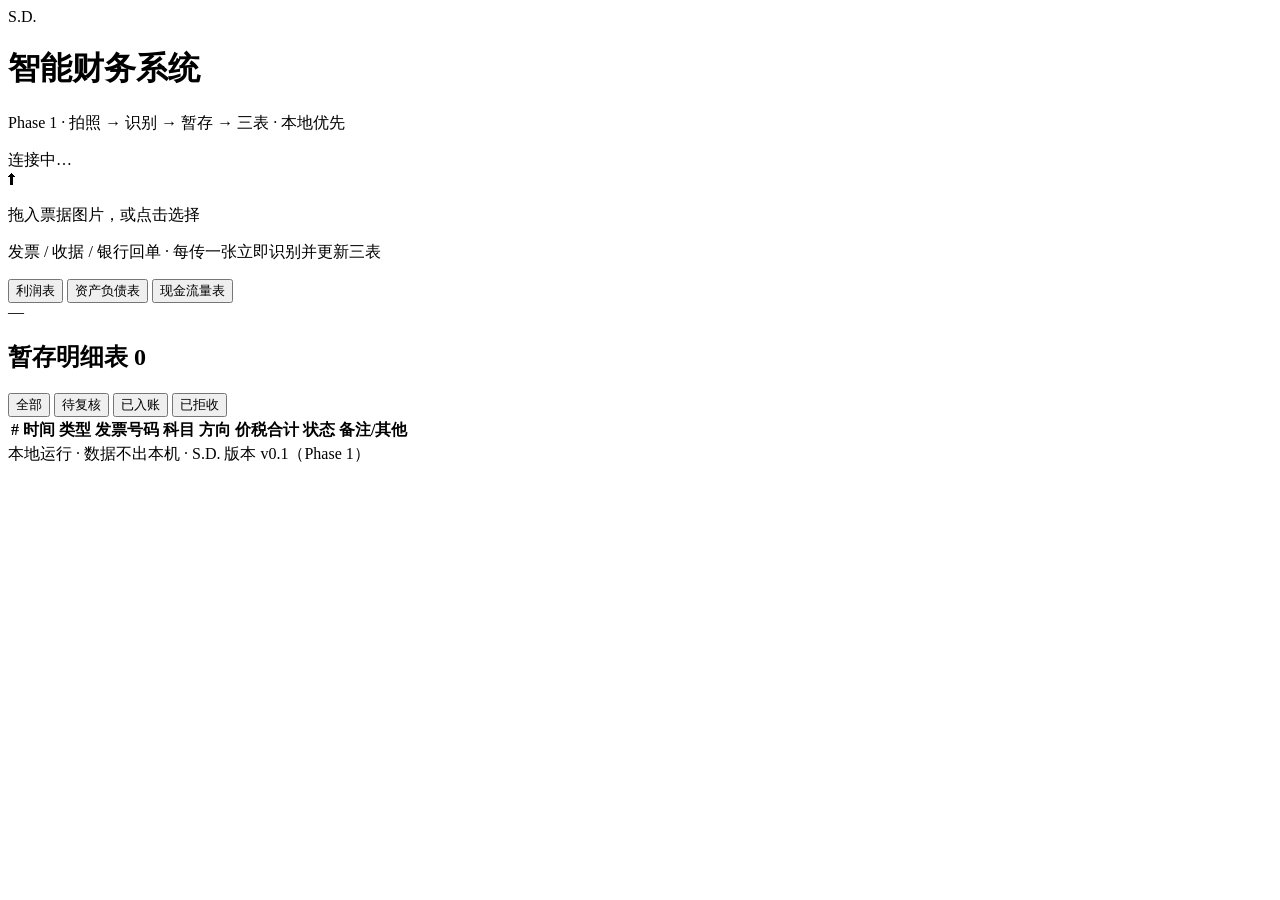
==== S.D.版本/app/static/index.html @ 6f4c9ea8 "Phase 1 S.D.版本（4/5）：Apple 系美术基调前端页面" ====
<!DOCTYPE html>
<html lang="zh-CN">
<head>
<meta charset="UTF-8">
<meta name="viewport" content="width=device-width, initial-scale=1.0, viewport-fit=cover">
<title>S.D. 智能财务 · Phase 1</title>
<link rel="stylesheet" href="/static/style.css">
</head>
<body>
<div class="bg"></div>

<header class="topbar glass">
  <div class="brand">
    <span class="logo">S.D.</span>
    <div>
      <h1>智能财务系统</h1>
      <p class="sub">Phase 1 · 拍照 → 识别 → 暂存 → 三表 · 本地优先</p>
    </div>
  </div>
  <div class="health" id="health">连接中…</div>
</header>

<main class="layout">

  <!-- 上传区 -->
  <section class="panel glass" id="dropzone">
    <div class="dz-inner" id="dzInner">
      <div class="dz-icon">⬆</div>
      <p class="dz-title">拖入票据图片，或点击选择</p>
      <p class="dz-hint">发票 / 收据 / 银行回单 · 每传一张立即识别并更新三表</p>
      <input type="file" id="fileInput" accept="image/*" multiple hidden>
    </div>
    <ul class="feed" id="feed"></ul>
  </section>

  <!-- 三表区 -->
  <section class="panel glass">
    <div class="tabs">
      <button class="tab active" data-tab="income">利润表</button>
      <button class="tab" data-tab="balance">资产负债表</button>
      <button class="tab" data-tab="cashflow">现金流量表</button>
    </div>
    <div class="stmt-head">
      <span id="stmtMeta">—</span>
      <span id="balanceCheck" class="check"></span>
    </div>
    <table class="stmt" id="stmtTable">
      <tbody></tbody>
    </table>
  </section>

  <!-- 暂存明细区 -->
  <section class="panel glass wide">
    <div class="panel-head">
      <h2>暂存明细表 <span class="badge" id="recordCount">0</span></h2>
      <div class="filters">
        <button class="chip active" data-filter="">全部</button>
        <button class="chip" data-filter="review">待复核</button>
        <button class="chip" data-filter="ok">已入账</button>
        <button class="chip" data-filter="rejected">已拒收</button>
      </div>
    </div>
    <div class="table-wrap">
      <table class="records" id="recordsTable">
        <thead><tr>
          <th>#</th><th>时间</th><th>类型</th><th>发票号码</th><th>科目</th>
          <th>方向</th><th>价税合计</th><th>状态</th><th>备注/其他</th>
        </tr></thead>
        <tbody></tbody>
      </table>
    </div>
  </section>

</main>

<footer class="foot">本地运行 · 数据不出本机 · S.D. 版本 v0.1（Phase 1）</footer>

<script src="/static/app.js"></script>
</body>
</html>
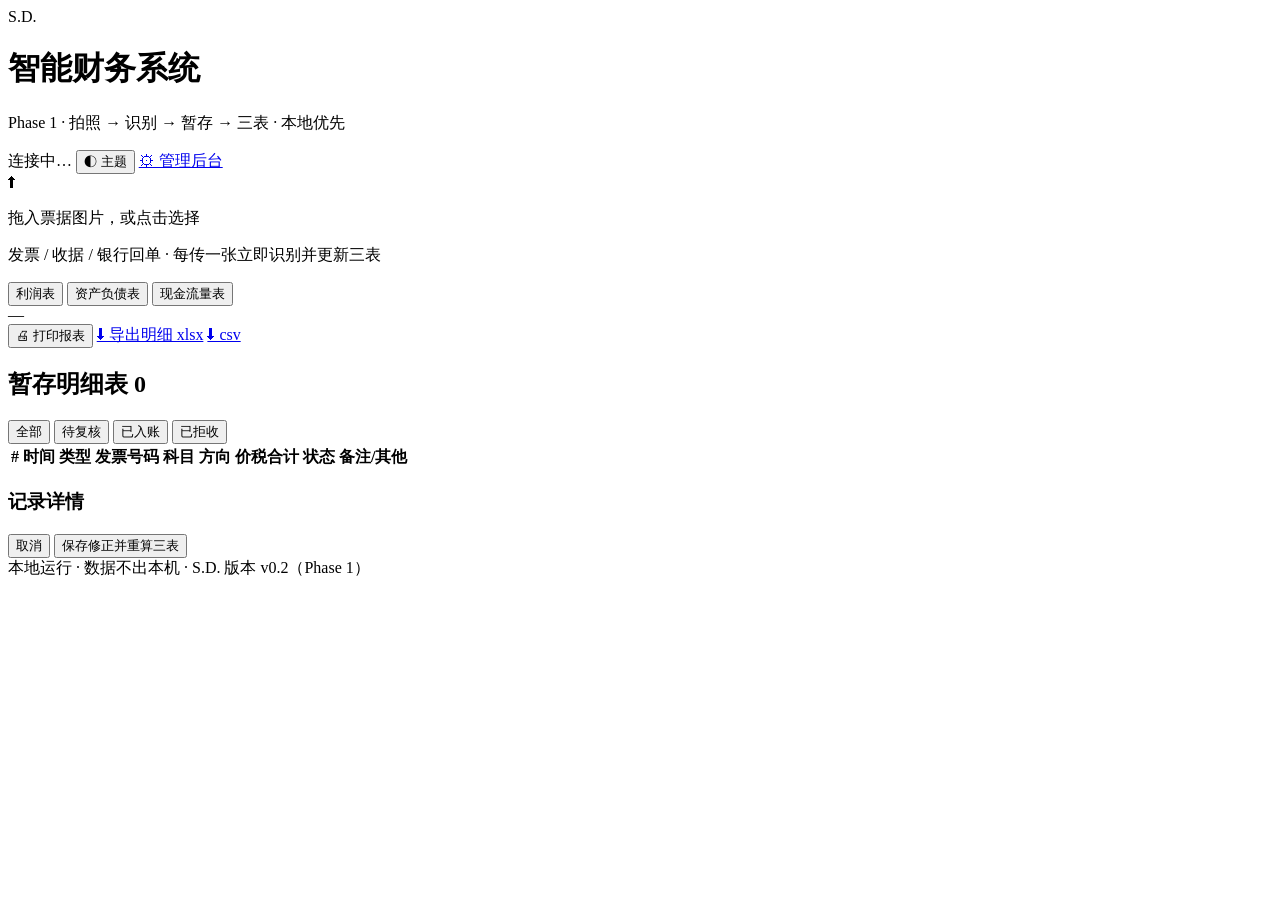
==== commit a95c4ae3: "v0.2 大版本更新（3/4）：前端重设计——双主题/弹簧动效/复核弹窗/管理后台页/移动端/打印样式" ====
--- a/S.D.版本/app/static/index.html
+++ b/S.D.版本/app/static/index.html
@@ -1,5 +1,5 @@
 <!DOCTYPE html>
-<html lang="zh-CN">
+<html lang="zh-CN" data-theme="paper">
 <head>
 <meta charset="UTF-8">
 <meta name="viewport" content="width=device-width, initial-scale=1.0, viewport-fit=cover">
@@ -7,7 +7,6 @@
 <link rel="stylesheet" href="/static/style.css">
 </head>
 <body>
-<div class="bg"></div>
 
 <header class="topbar glass">
   <div class="brand">
@@ -17,7 +16,11 @@
       <p class="sub">Phase 1 · 拍照 → 识别 → 暂存 → 三表 · 本地优先</p>
     </div>
   </div>
-  <div class="health" id="health">连接中…</div>
+  <div class="top-actions">
+    <span class="health" id="health">连接中…</span>
+    <button class="btn" id="themeToggle" title="切换主题">◐ 主题</button>
+    <a class="btn" href="/admin">⚙ 管理后台</a>
+  </div>
 </header>
 
 <main class="layout">
@@ -44,15 +47,18 @@
       <span id="stmtMeta">—</span>
       <span id="balanceCheck" class="check"></span>
     </div>
-    <table class="stmt" id="stmtTable">
-      <tbody></tbody>
-    </table>
+    <table class="stmt" id="stmtTable"><tbody></tbody></table>
+    <div class="stmt-actions">
+      <button class="btn" onclick="window.print()">🖨 打印报表</button>
+      <a class="btn" href="/api/records/export?format=xlsx">⬇ 导出明细 xlsx</a>
+      <a class="btn" href="/api/records/export?format=csv">⬇ csv</a>
+    </div>
   </section>
 
   <!-- 暂存明细区 -->
   <section class="panel glass wide">
     <div class="panel-head">
-      <h2>暂存明细表 <span class="badge" id="recordCount">0</span></h2>
+      <h2>暂存明细表 <span class="badge" id="recordCount">0</span> <span class="badge warn" id="reviewBadge" style="display:none">0 待复核</span></h2>
       <div class="filters">
         <button class="chip active" data-filter="">全部</button>
         <button class="chip" data-filter="review">待复核</button>
@@ -73,7 +79,21 @@
 
 </main>
 
-<footer class="foot">本地运行 · 数据不出本机 · S.D. 版本 v0.1（Phase 1）</footer>
+<!-- 人工复核窗口（G-15） -->
+<div class="modal-mask" id="modalMask">
+  <div class="modal glass">
+    <h3 id="modalTitle">记录详情</h3>
+    <p class="meta" id="modalMeta"></p>
+    <div class="audit-box" id="modalAudit"></div>
+    <div class="form-grid" id="modalForm"></div>
+    <div class="modal-actions">
+      <button class="btn" id="modalCancel">取消</button>
+      <button class="btn primary" id="modalSave">保存修正并重算三表</button>
+    </div>
+  </div>
+</div>
+
+<footer class="foot">本地运行 · 数据不出本机 · S.D. 版本 v0.2（Phase 1）</footer>
 
 <script src="/static/app.js"></script>
 </body>
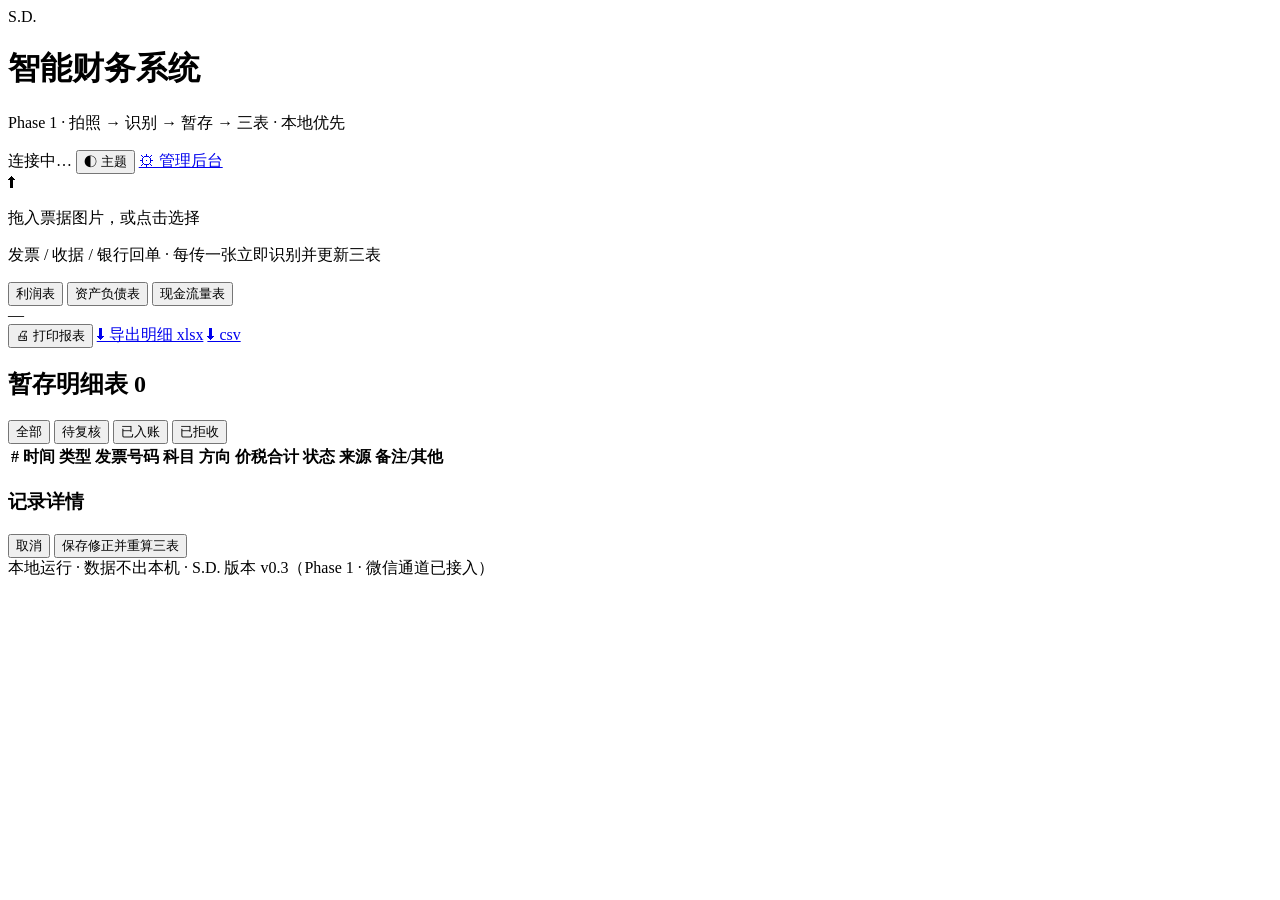
==== commit ef070766: "v0.3（2/2）：前端来源标记 + 管理后台 BOT_TOKEN 配置项" ====
--- a/S.D.版本/app/static/index.html
+++ b/S.D.版本/app/static/index.html
@@ -70,7 +70,7 @@
       <table class="records" id="recordsTable">
         <thead><tr>
           <th>#</th><th>时间</th><th>类型</th><th>发票号码</th><th>科目</th>
-          <th>方向</th><th>价税合计</th><th>状态</th><th>备注/其他</th>
+          <th>方向</th><th>价税合计</th><th>状态</th><th>来源</th><th>备注/其他</th>
         </tr></thead>
         <tbody></tbody>
       </table>
@@ -93,7 +93,7 @@
   </div>
 </div>
 
-<footer class="foot">本地运行 · 数据不出本机 · S.D. 版本 v0.2（Phase 1）</footer>
+<footer class="foot">本地运行 · 数据不出本机 · S.D. 版本 v0.3（Phase 1 · 微信通道已接入）</footer>
 
 <script src="/static/app.js"></script>
 </body>
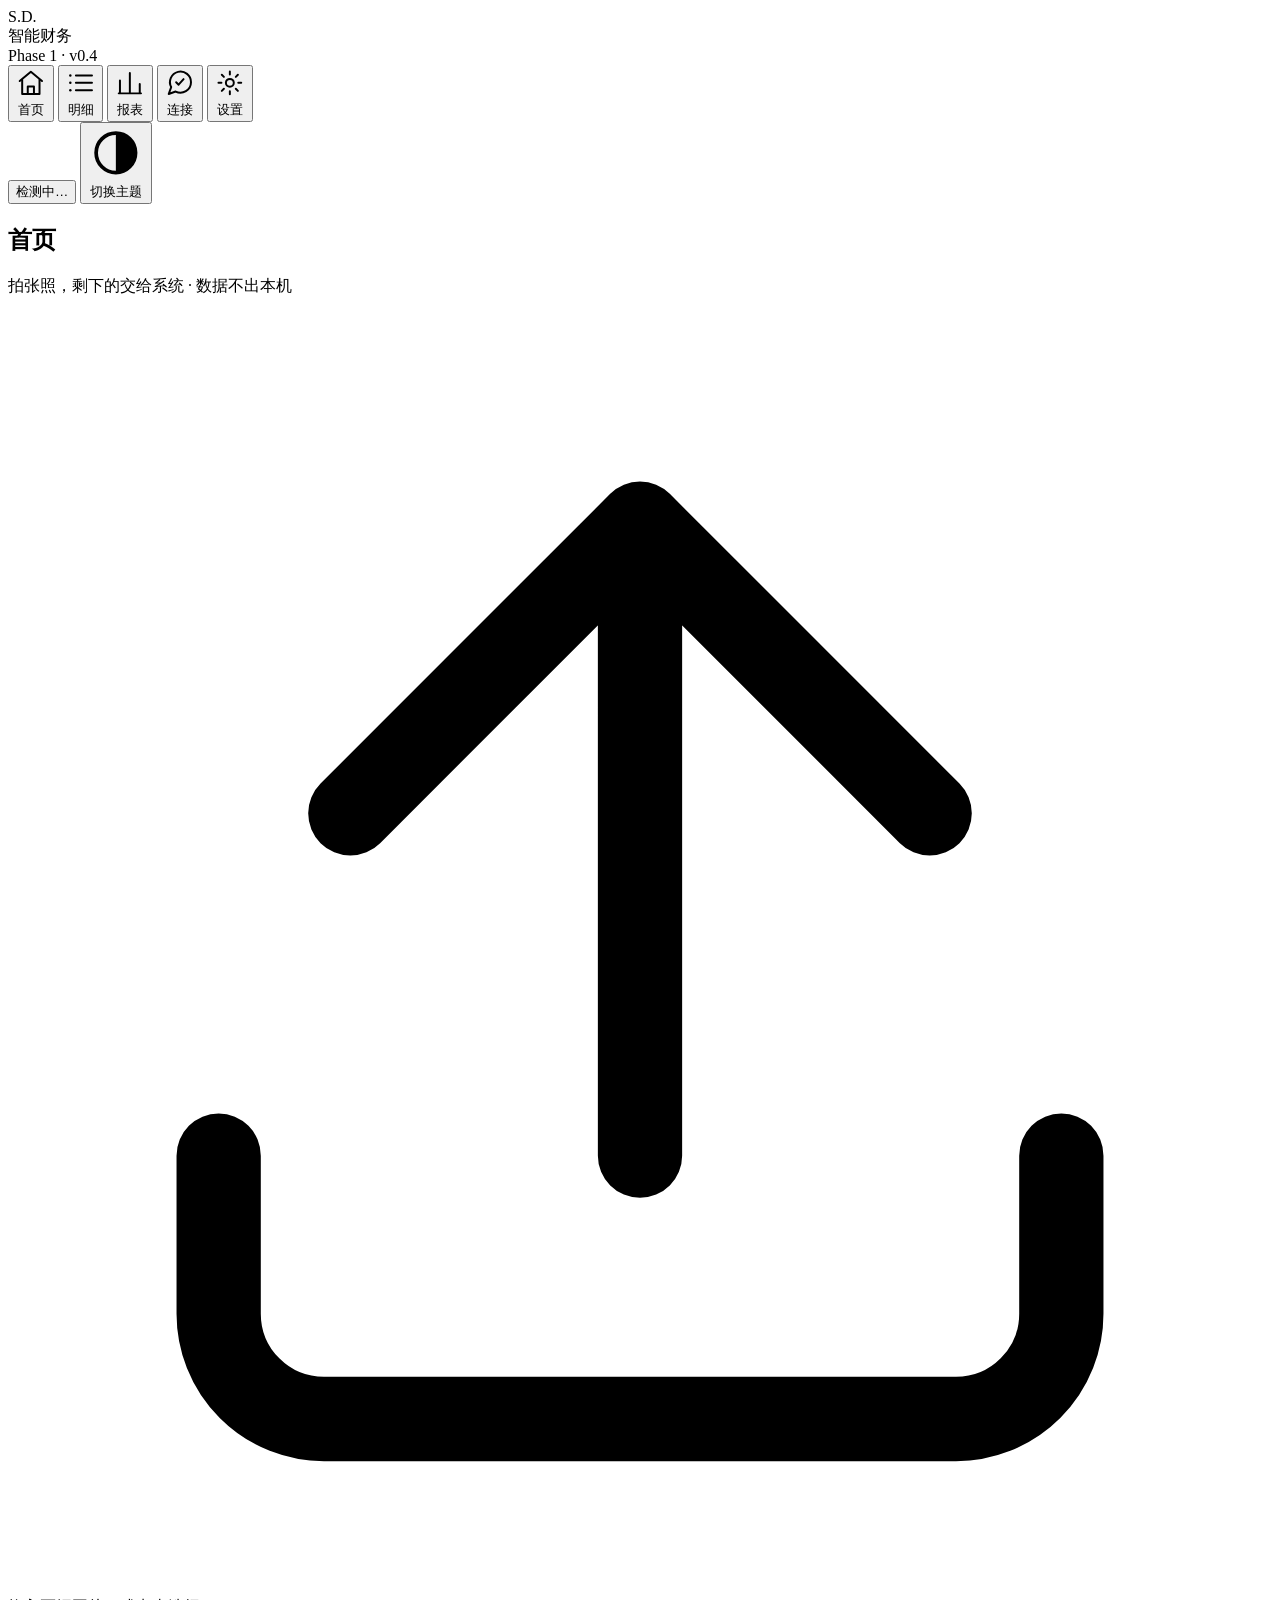
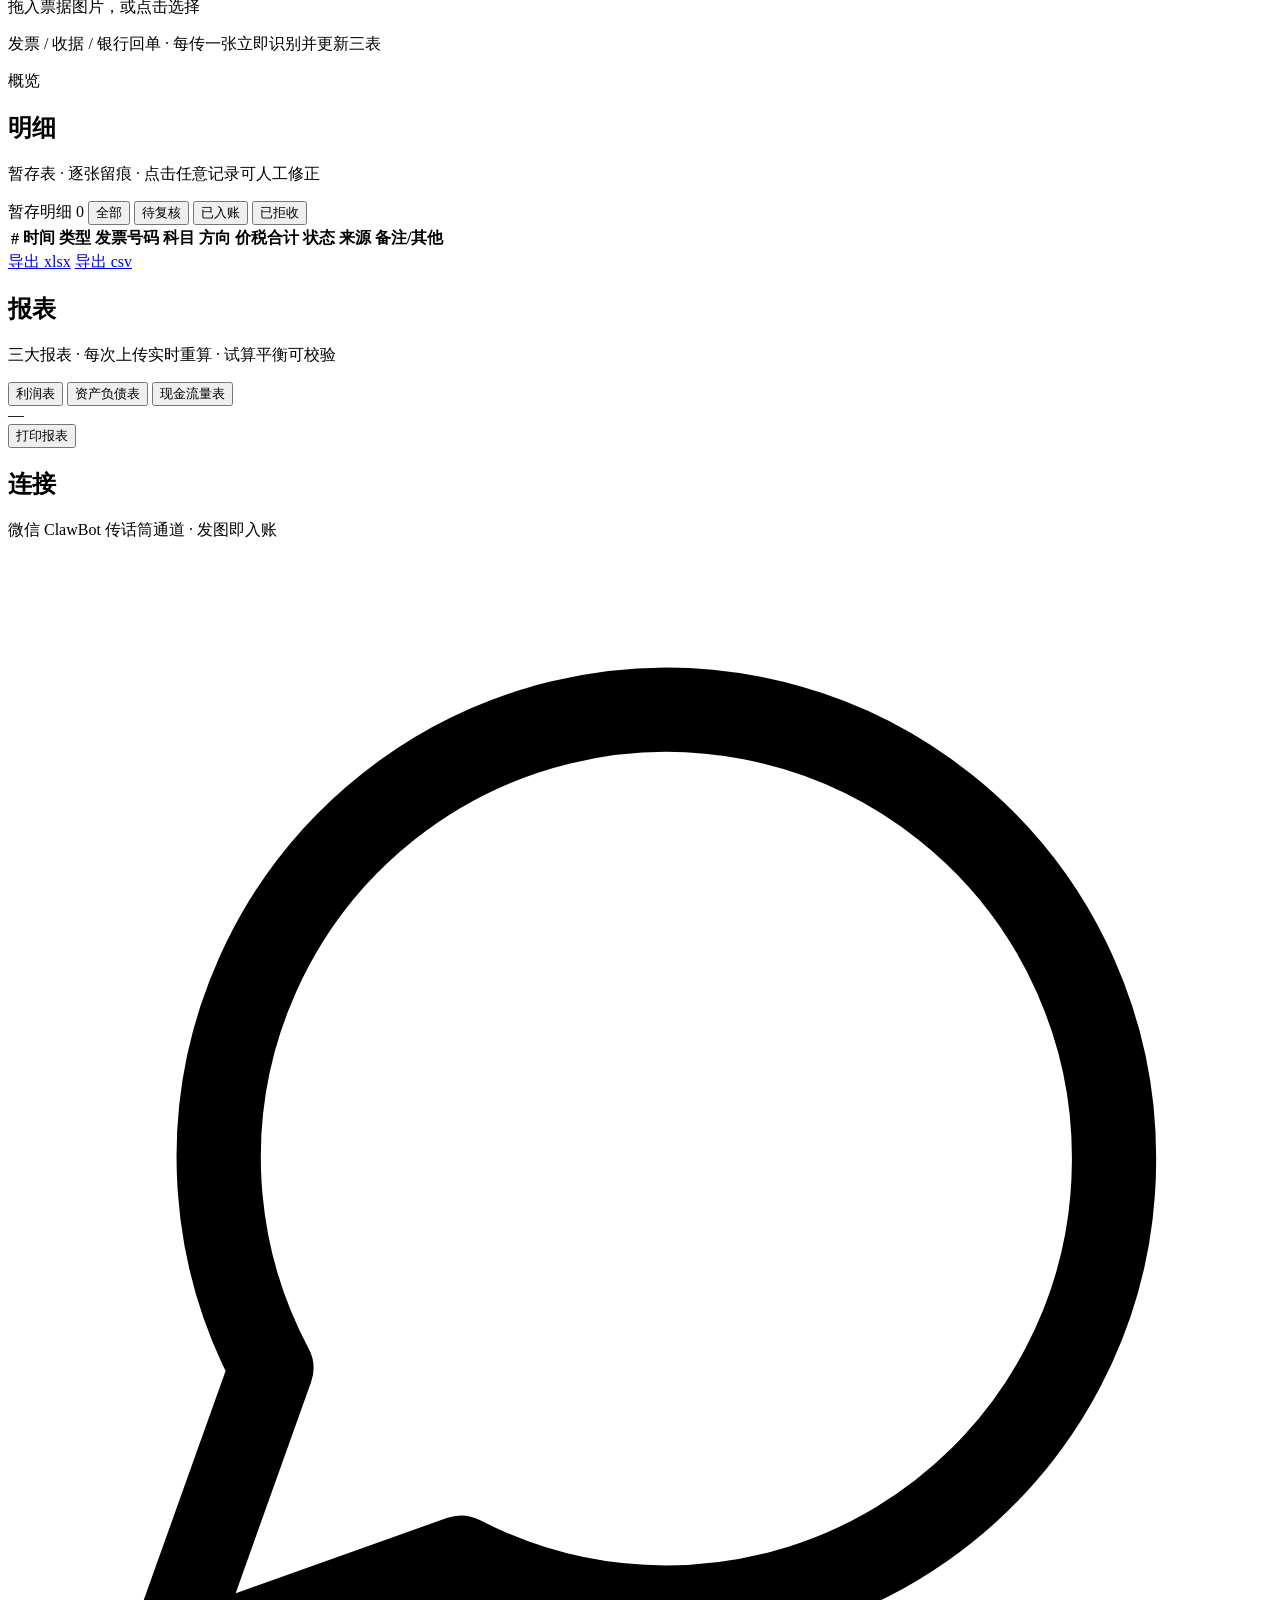
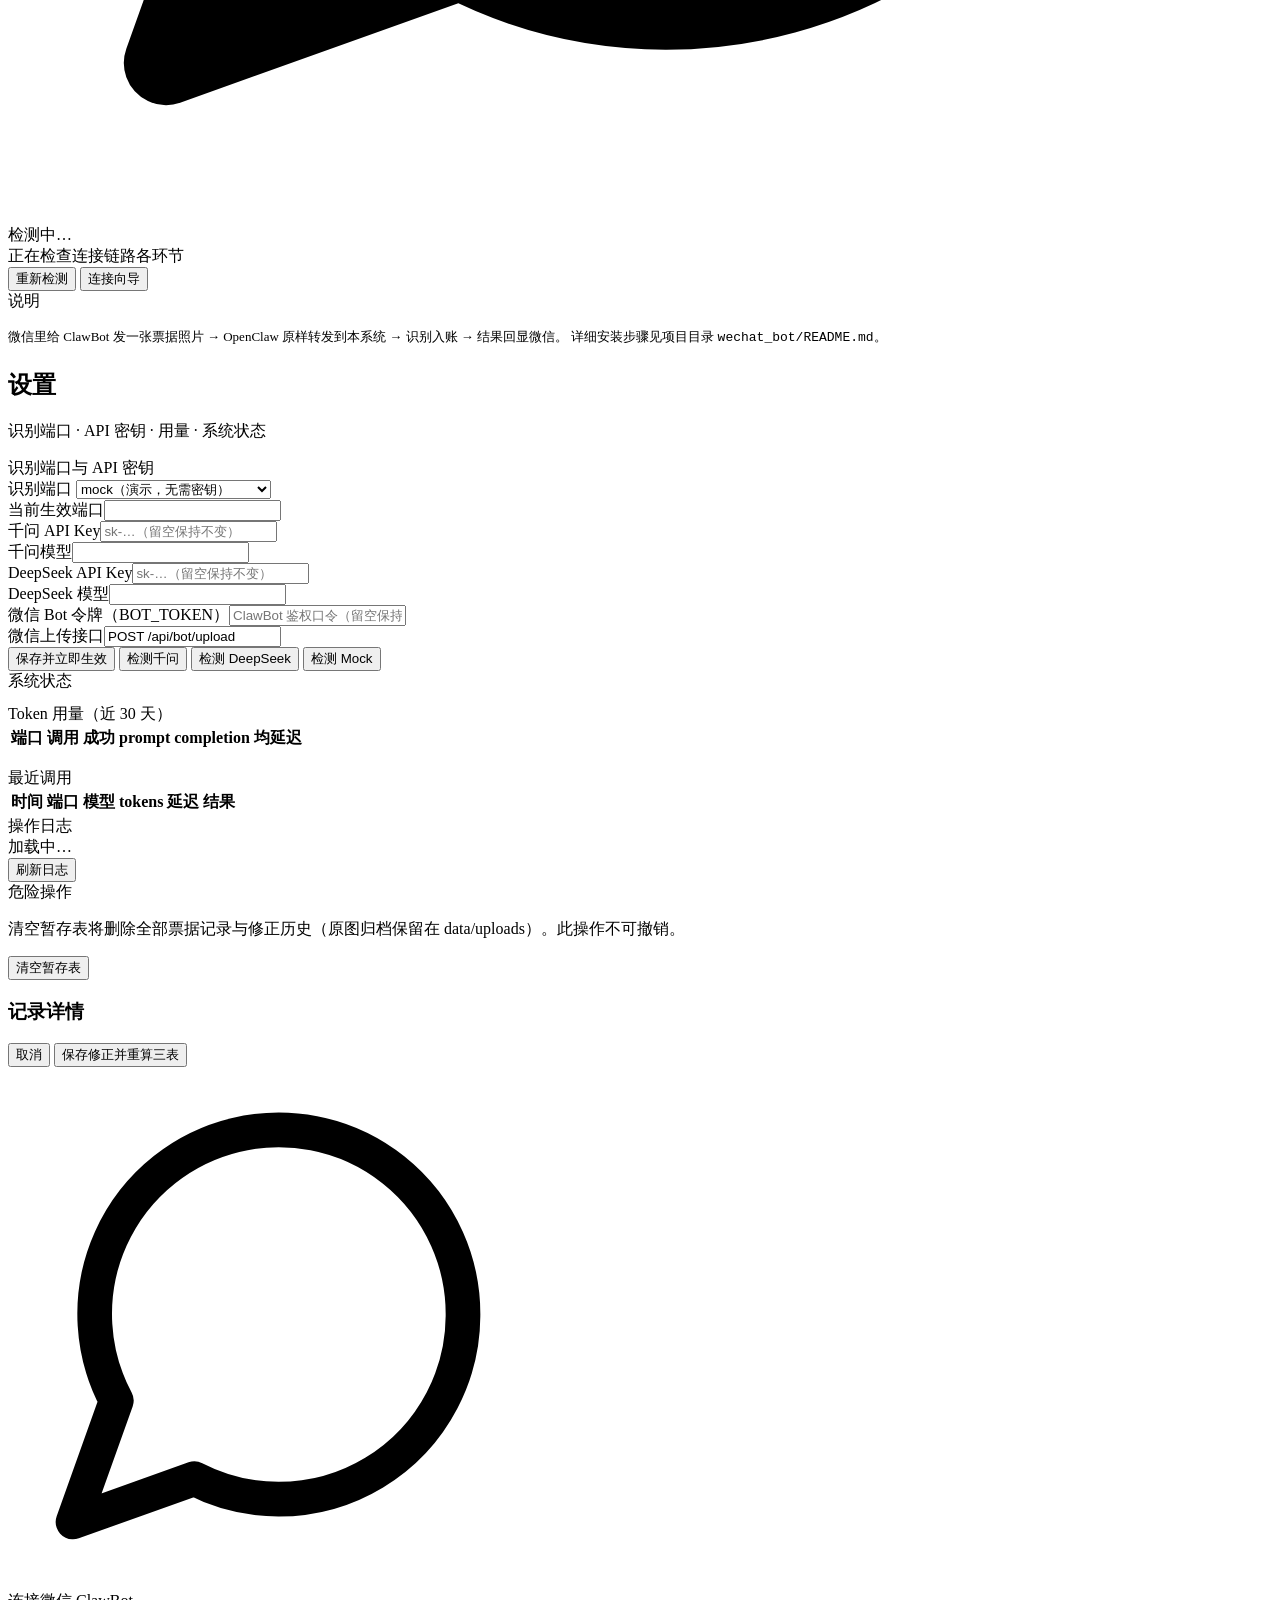
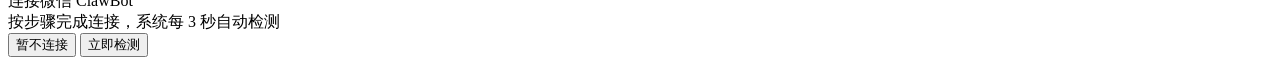
==== commit a33f29e0: "v0.4（3/4）：新 index.html（侧边栏五页 SPA + SVG 图标 + 连接向导弹窗）+ 设计系统文档" ====
--- a/S.D.版本/app/static/index.html
+++ b/S.D.版本/app/static/index.html
@@ -1,87 +1,236 @@
 <!DOCTYPE html>
-<html lang="zh-CN" data-theme="paper">
+<html lang="zh-CN" data-theme="dark">
 <head>
 <meta charset="UTF-8">
 <meta name="viewport" content="width=device-width, initial-scale=1.0, viewport-fit=cover">
-<title>S.D. 智能财务 · Phase 1</title>
+<title>S.D. 智能财务</title>
 <link rel="stylesheet" href="/static/style.css">
 </head>
 <body>
 
-<header class="topbar glass">
+<!-- 侧边栏 -->
+<nav class="sidebar">
   <div class="brand">
     <span class="logo">S.D.</span>
     <div>
-      <h1>智能财务系统</h1>
-      <p class="sub">Phase 1 · 拍照 → 识别 → 暂存 → 三表 · 本地优先</p>
-    </div>
-  </div>
-  <div class="top-actions">
-    <span class="health" id="health">连接中…</span>
-    <button class="btn" id="themeToggle" title="切换主题">◐ 主题</button>
-    <a class="btn" href="/admin">⚙ 管理后台</a>
-  </div>
-</header>
-
-<main class="layout">
-
-  <!-- 上传区 -->
-  <section class="panel glass" id="dropzone">
-    <div class="dz-inner" id="dzInner">
-      <div class="dz-icon">⬆</div>
-      <p class="dz-title">拖入票据图片，或点击选择</p>
-      <p class="dz-hint">发票 / 收据 / 银行回单 · 每传一张立即识别并更新三表</p>
-      <input type="file" id="fileInput" accept="image/*" multiple hidden>
-    </div>
-    <ul class="feed" id="feed"></ul>
-  </section>
-
-  <!-- 三表区 -->
-  <section class="panel glass">
-    <div class="tabs">
-      <button class="tab active" data-tab="income">利润表</button>
-      <button class="tab" data-tab="balance">资产负债表</button>
-      <button class="tab" data-tab="cashflow">现金流量表</button>
-    </div>
-    <div class="stmt-head">
-      <span id="stmtMeta">—</span>
-      <span id="balanceCheck" class="check"></span>
-    </div>
-    <table class="stmt" id="stmtTable"><tbody></tbody></table>
-    <div class="stmt-actions">
-      <button class="btn" onclick="window.print()">🖨 打印报表</button>
-      <a class="btn" href="/api/records/export?format=xlsx">⬇ 导出明细 xlsx</a>
-      <a class="btn" href="/api/records/export?format=csv">⬇ csv</a>
-    </div>
-  </section>
-
-  <!-- 暂存明细区 -->
-  <section class="panel glass wide">
-    <div class="panel-head">
-      <h2>暂存明细表 <span class="badge" id="recordCount">0</span> <span class="badge warn" id="reviewBadge" style="display:none">0 待复核</span></h2>
-      <div class="filters">
-        <button class="chip active" data-filter="">全部</button>
-        <button class="chip" data-filter="review">待复核</button>
-        <button class="chip" data-filter="ok">已入账</button>
-        <button class="chip" data-filter="rejected">已拒收</button>
-      </div>
-    </div>
-    <div class="table-wrap">
-      <table class="records" id="recordsTable">
-        <thead><tr>
-          <th>#</th><th>时间</th><th>类型</th><th>发票号码</th><th>科目</th>
-          <th>方向</th><th>价税合计</th><th>状态</th><th>来源</th><th>备注/其他</th>
-        </tr></thead>
-        <tbody></tbody>
-      </table>
+      <div class="brand-name">智能财务</div>
+      <div class="brand-sub">Phase 1 · v0.4</div>
+    </div>
+  </div>
+  <div class="nav" id="nav">
+    <button class="nav-item active" data-page="home">
+      <svg viewBox="0 0 24 24" fill="none" stroke="currentColor" stroke-width="1.6" stroke-linecap="round" stroke-linejoin="round"><path d="M3 10.5 12 3l9 7.5"/><path d="M5 9.5V21h14V9.5"/><path d="M9.5 21v-6h5v6"/></svg>
+      <span>首页</span>
+    </button>
+    <button class="nav-item" data-page="records">
+      <svg viewBox="0 0 24 24" fill="none" stroke="currentColor" stroke-width="1.6" stroke-linecap="round"><path d="M8 6h13M8 12h13M8 18h13"/><circle cx="3.5" cy="6" r="1" fill="currentColor" stroke="none"/><circle cx="3.5" cy="12" r="1" fill="currentColor" stroke="none"/><circle cx="3.5" cy="18" r="1" fill="currentColor" stroke="none"/></svg>
+      <span>明细</span>
+    </button>
+    <button class="nav-item" data-page="reports">
+      <svg viewBox="0 0 24 24" fill="none" stroke="currentColor" stroke-width="1.6" stroke-linecap="round"><path d="M4 20V10M12 20V4M20 20v-7"/><path d="M3 20.5h18"/></svg>
+      <span>报表</span>
+    </button>
+    <button class="nav-item" data-page="connect">
+      <svg viewBox="0 0 24 24" fill="none" stroke="currentColor" stroke-width="1.6" stroke-linecap="round" stroke-linejoin="round"><path d="M21 11.5a8.5 8.5 0 0 1-12.4 7.5L3 21l2-5.6A8.5 8.5 0 1 1 21 11.5z"/><path d="m9 11.5 2 2 4-4.5"/></svg>
+      <span>连接</span>
+    </button>
+    <button class="nav-item" data-page="settings">
+      <svg viewBox="0 0 24 24" fill="none" stroke="currentColor" stroke-width="1.6" stroke-linecap="round" stroke-linejoin="round"><circle cx="12" cy="12" r="3.2"/><path d="M12 2.8v2.4M12 18.8v2.4M2.8 12h2.4M18.8 12h2.4M5.5 5.5l1.7 1.7M16.8 16.8l1.7 1.7M18.5 5.5l-1.7 1.7M7.2 16.8l-1.7 1.7"/></svg>
+      <span>设置</span>
+    </button>
+  </div>
+  <div class="sidebar-foot">
+    <button class="conn-pill" id="connPill" title="微信连接状态">
+      <span class="conn-dot"></span><span id="connPillText">检测中…</span>
+    </button>
+    <button class="icon-btn" id="themeToggle">
+      <svg viewBox="0 0 24 24" fill="none" stroke="currentColor" stroke-width="1.6" stroke-linecap="round"><circle cx="12" cy="12" r="8.5"/><path d="M12 3.5a8.5 8.5 0 0 1 0 17z" fill="currentColor" stroke="none"/></svg>
+      <span>切换主题</span>
+    </button>
+  </div>
+</nav>
+
+<main class="main" id="main">
+
+  <!-- 首页 -->
+  <section class="page active" id="page-home">
+    <h1 class="page-title">首页</h1>
+    <p class="page-sub">拍张照，剩下的交给系统 · 数据不出本机</p>
+
+    <div class="card">
+      <div class="dz" id="dz">
+        <div class="dz-icon">
+          <svg viewBox="0 0 24 24" fill="none" stroke="currentColor" stroke-width="1.6" stroke-linecap="round" stroke-linejoin="round"><path d="M12 16V4M6.5 9.5 12 4l5.5 5.5"/><path d="M4 16v3a2 2 0 0 0 2 2h12a2 2 0 0 0 2-2v-3"/></svg>
+        </div>
+        <p class="dz-title">拖入票据图片，或点击选择</p>
+        <p class="dz-hint">发票 / 收据 / 银行回单 · 每传一张立即识别并更新三表</p>
+        <input type="file" id="fileInput" accept="image/*" multiple hidden>
+      </div>
+      <ul class="feed" id="feed"></ul>
+    </div>
+
+    <div class="card">
+      <div class="card-title">概览</div>
+      <div class="kpi-row" id="homeKpis"></div>
+    </div>
+  </section>
+
+  <!-- 明细 -->
+  <section class="page" id="page-records">
+    <h1 class="page-title">明细</h1>
+    <p class="page-sub">暂存表 · 逐张留痕 · 点击任意记录可人工修正</p>
+    <div class="card">
+      <div class="card-title" style="justify-content:space-between">
+        <span>暂存明细 <span class="badge" id="recordCount">0</span> <span class="badge warn" id="reviewBadge" style="display:none">0 待复核</span></span>
+        <span class="filters">
+          <button class="chip active" data-filter="">全部</button>
+          <button class="chip" data-filter="review">待复核</button>
+          <button class="chip" data-filter="ok">已入账</button>
+          <button class="chip" data-filter="rejected">已拒收</button>
+        </span>
+      </div>
+      <div class="table-wrap">
+        <table class="grid" id="recordsTable">
+          <thead><tr>
+            <th>#</th><th>时间</th><th>类型</th><th>发票号码</th><th>科目</th>
+            <th>方向</th><th>价税合计</th><th>状态</th><th>来源</th><th>备注/其他</th>
+          </tr></thead>
+          <tbody></tbody>
+        </table>
+      </div>
+      <div class="stmt-actions">
+        <a class="btn" href="/api/records/export?format=xlsx">导出 xlsx</a>
+        <a class="btn" href="/api/records/export?format=csv">导出 csv</a>
+      </div>
+    </div>
+  </section>
+
+  <!-- 报表 -->
+  <section class="page" id="page-reports">
+    <h1 class="page-title">报表</h1>
+    <p class="page-sub">三大报表 · 每次上传实时重算 · 试算平衡可校验</p>
+    <div class="card">
+      <div class="tabs">
+        <button class="chip active" data-tab="income">利润表</button>
+        <button class="chip" data-tab="balance">资产负债表</button>
+        <button class="chip" data-tab="cashflow">现金流量表</button>
+      </div>
+      <div class="stmt-head">
+        <span id="stmtMeta">—</span>
+        <span id="balanceCheck" class="check"></span>
+      </div>
+      <table class="stmt" id="stmtTable"><tbody></tbody></table>
+      <div class="stmt-actions">
+        <button class="btn" id="printBtn">打印报表</button>
+      </div>
+    </div>
+  </section>
+
+  <!-- 连接 -->
+  <section class="page" id="page-connect">
+    <h1 class="page-title">连接</h1>
+    <p class="page-sub">微信 ClawBot 传话筒通道 · 发图即入账</p>
+    <div class="card">
+      <div class="conn-hero" id="connHero">
+        <div class="big-icon">
+          <svg viewBox="0 0 24 24" fill="none" stroke="currentColor" stroke-width="1.6" stroke-linecap="round" stroke-linejoin="round"><path d="M21 11.5a8.5 8.5 0 0 1-12.4 7.5L3 21l2-5.6A8.5 8.5 0 1 1 21 11.5z"/></svg>
+        </div>
+        <div>
+          <div class="t" id="connTitle">检测中…</div>
+          <div class="s" id="connSub">正在检查连接链路各环节</div>
+        </div>
+      </div>
+      <div class="steps" id="connSteps"></div>
+      <div class="stmt-actions">
+        <button class="btn primary" id="recheckBtn">重新检测</button>
+        <button class="btn" id="openWizardBtn">连接向导</button>
+      </div>
+    </div>
+    <div class="card">
+      <div class="card-title">说明</div>
+      <p style="font-size:13px;color:var(--sub);line-height:1.8">
+        微信里给 ClawBot 发一张票据照片 → OpenClaw 原样转发到本系统 → 识别入账 → 结果回显微信。
+        详细安装步骤见项目目录 <code>wechat_bot/README.md</code>。
+      </p>
+    </div>
+  </section>
+
+  <!-- 设置 -->
+  <section class="page" id="page-settings">
+    <h1 class="page-title">设置</h1>
+    <p class="page-sub">识别端口 · API 密钥 · 用量 · 系统状态</p>
+
+    <div class="card">
+      <div class="card-title">识别端口与 API 密钥</div>
+      <div class="form-grid">
+        <div>
+          <label>识别端口</label>
+          <select id="cfgProvider">
+            <option value="mock">mock（演示，无需密钥）</option>
+            <option value="qwen">qwen（千问 · 视觉主力）</option>
+            <option value="deepseek">deepseek（备选 · 文本复判）</option>
+          </select>
+        </div>
+        <div><label>当前生效端口</label><input id="activeRecognizer" readonly></div>
+        <div><label>千问 API Key</label><input id="qwenKey" placeholder="sk-…（留空保持不变）"></div>
+        <div><label>千问模型</label><input id="qwenModel"></div>
+        <div><label>DeepSeek API Key</label><input id="dsKey" placeholder="sk-…（留空保持不变）"></div>
+        <div><label>DeepSeek 模型</label><input id="dsModel"></div>
+        <div><label>微信 Bot 令牌（BOT_TOKEN）</label><input id="botToken" placeholder="ClawBot 鉴权口令（留空保持不变）"></div>
+        <div><label>微信上传接口</label><input readonly value="POST /api/bot/upload"></div>
+      </div>
+      <div class="stmt-actions">
+        <button class="btn primary" id="saveConfig">保存并立即生效</button>
+        <button class="btn" data-test="qwen">检测千问</button>
+        <button class="btn" data-test="deepseek">检测 DeepSeek</button>
+        <button class="btn" data-test="mock">检测 Mock</button>
+      </div>
+      <div id="testResults"></div>
+    </div>
+
+    <div class="card">
+      <div class="card-title">系统状态</div>
+      <div class="kpi-row" id="kpis" style="margin-bottom:12px"></div>
+      <div id="sysKv"></div>
+    </div>
+
+    <div class="card">
+      <div class="card-title">Token 用量（近 30 天）</div>
+      <div class="table-wrap">
+        <table class="grid" id="usageTable">
+          <thead><tr><th>端口</th><th>调用</th><th>成功</th><th>prompt</th><th>completion</th><th>均延迟</th></tr></thead>
+          <tbody></tbody>
+        </table>
+      </div>
+      <div class="card-title" style="margin-top:16px">最近调用</div>
+      <div class="table-wrap">
+        <table class="grid" id="recentTable">
+          <thead><tr><th>时间</th><th>端口</th><th>模型</th><th>tokens</th><th>延迟</th><th>结果</th></tr></thead>
+          <tbody></tbody>
+        </table>
+      </div>
+    </div>
+
+    <div class="card">
+      <div class="card-title">操作日志</div>
+      <div class="log-box" id="logBox">加载中…</div>
+      <div class="stmt-actions"><button class="btn" id="refreshLogs">刷新日志</button></div>
+    </div>
+
+    <div class="card">
+      <div class="card-title">危险操作</div>
+      <div class="danger-zone">
+        <p>清空暂存表将删除全部票据记录与修正历史（原图归档保留在 data/uploads）。此操作不可撤销。</p>
+        <button class="btn danger" id="clearBtn">清空暂存表</button>
+      </div>
     </div>
   </section>
 
 </main>
 
-<!-- 人工复核窗口（G-15） -->
-<div class="modal-mask" id="modalMask">
-  <div class="modal glass">
+<!-- 记录修正弹窗 -->
+<div class="mask" id="modalMask">
+  <div class="modal">
     <h3 id="modalTitle">记录详情</h3>
     <p class="meta" id="modalMeta"></p>
     <div class="audit-box" id="modalAudit"></div>
@@ -93,7 +242,25 @@
   </div>
 </div>
 
-<footer class="foot">本地运行 · 数据不出本机 · S.D. 版本 v0.3（Phase 1 · 微信通道已接入）</footer>
+<!-- 微信连接向导弹窗 -->
+<div class="mask" id="connMask">
+  <div class="modal" style="max-width:520px">
+    <div class="conn-hero" id="wizardHero">
+      <div class="big-icon">
+        <svg viewBox="0 0 24 24" fill="none" stroke="currentColor" stroke-width="1.6" stroke-linecap="round" stroke-linejoin="round"><path d="M21 11.5a8.5 8.5 0 0 1-12.4 7.5L3 21l2-5.6A8.5 8.5 0 1 1 21 11.5z"/></svg>
+      </div>
+      <div>
+        <div class="t" id="wizardTitle">连接微信 ClawBot</div>
+        <div class="s" id="wizardSub">按步骤完成连接，系统每 3 秒自动检测</div>
+      </div>
+    </div>
+    <div class="steps" id="wizardSteps"></div>
+    <div class="modal-actions">
+      <button class="btn" id="wizardLater">暂不连接</button>
+      <button class="btn primary" id="wizardRecheck">立即检测</button>
+    </div>
+  </div>
+</div>
 
 <script src="/static/app.js"></script>
 </body>
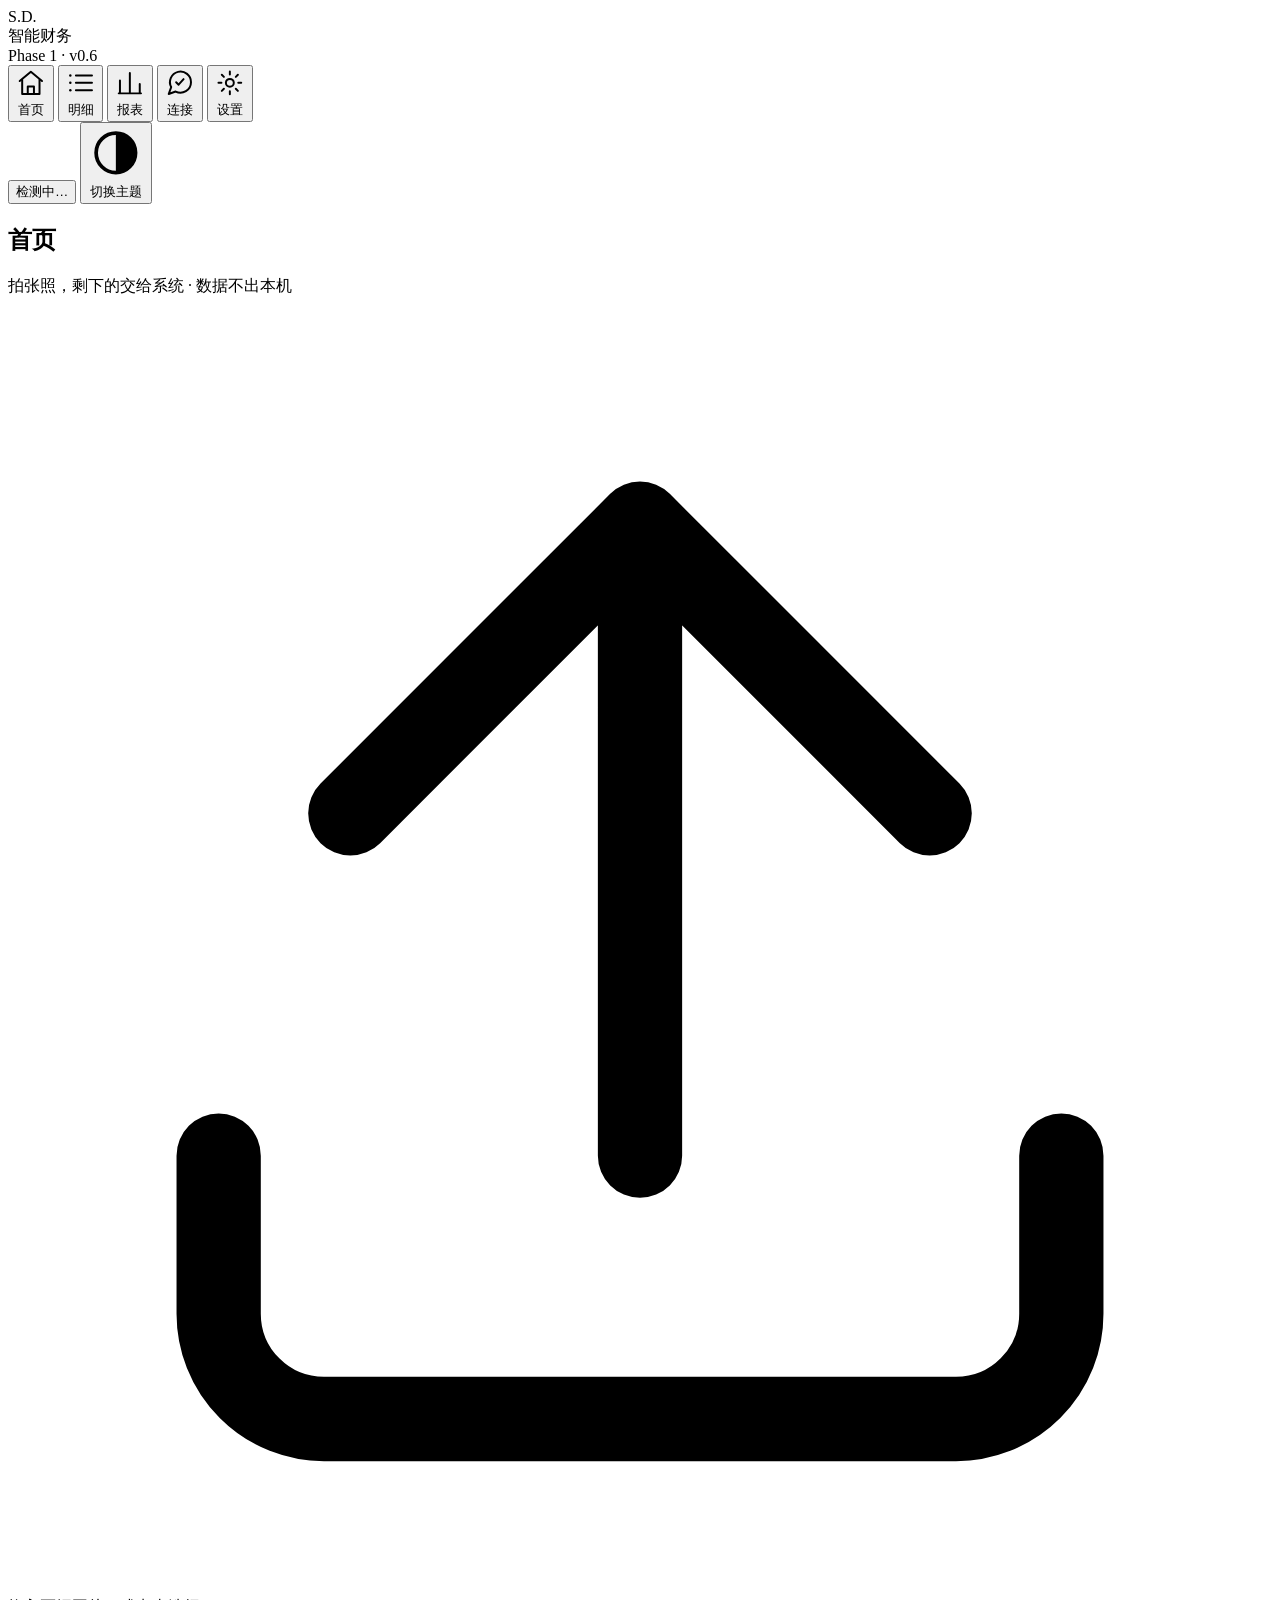
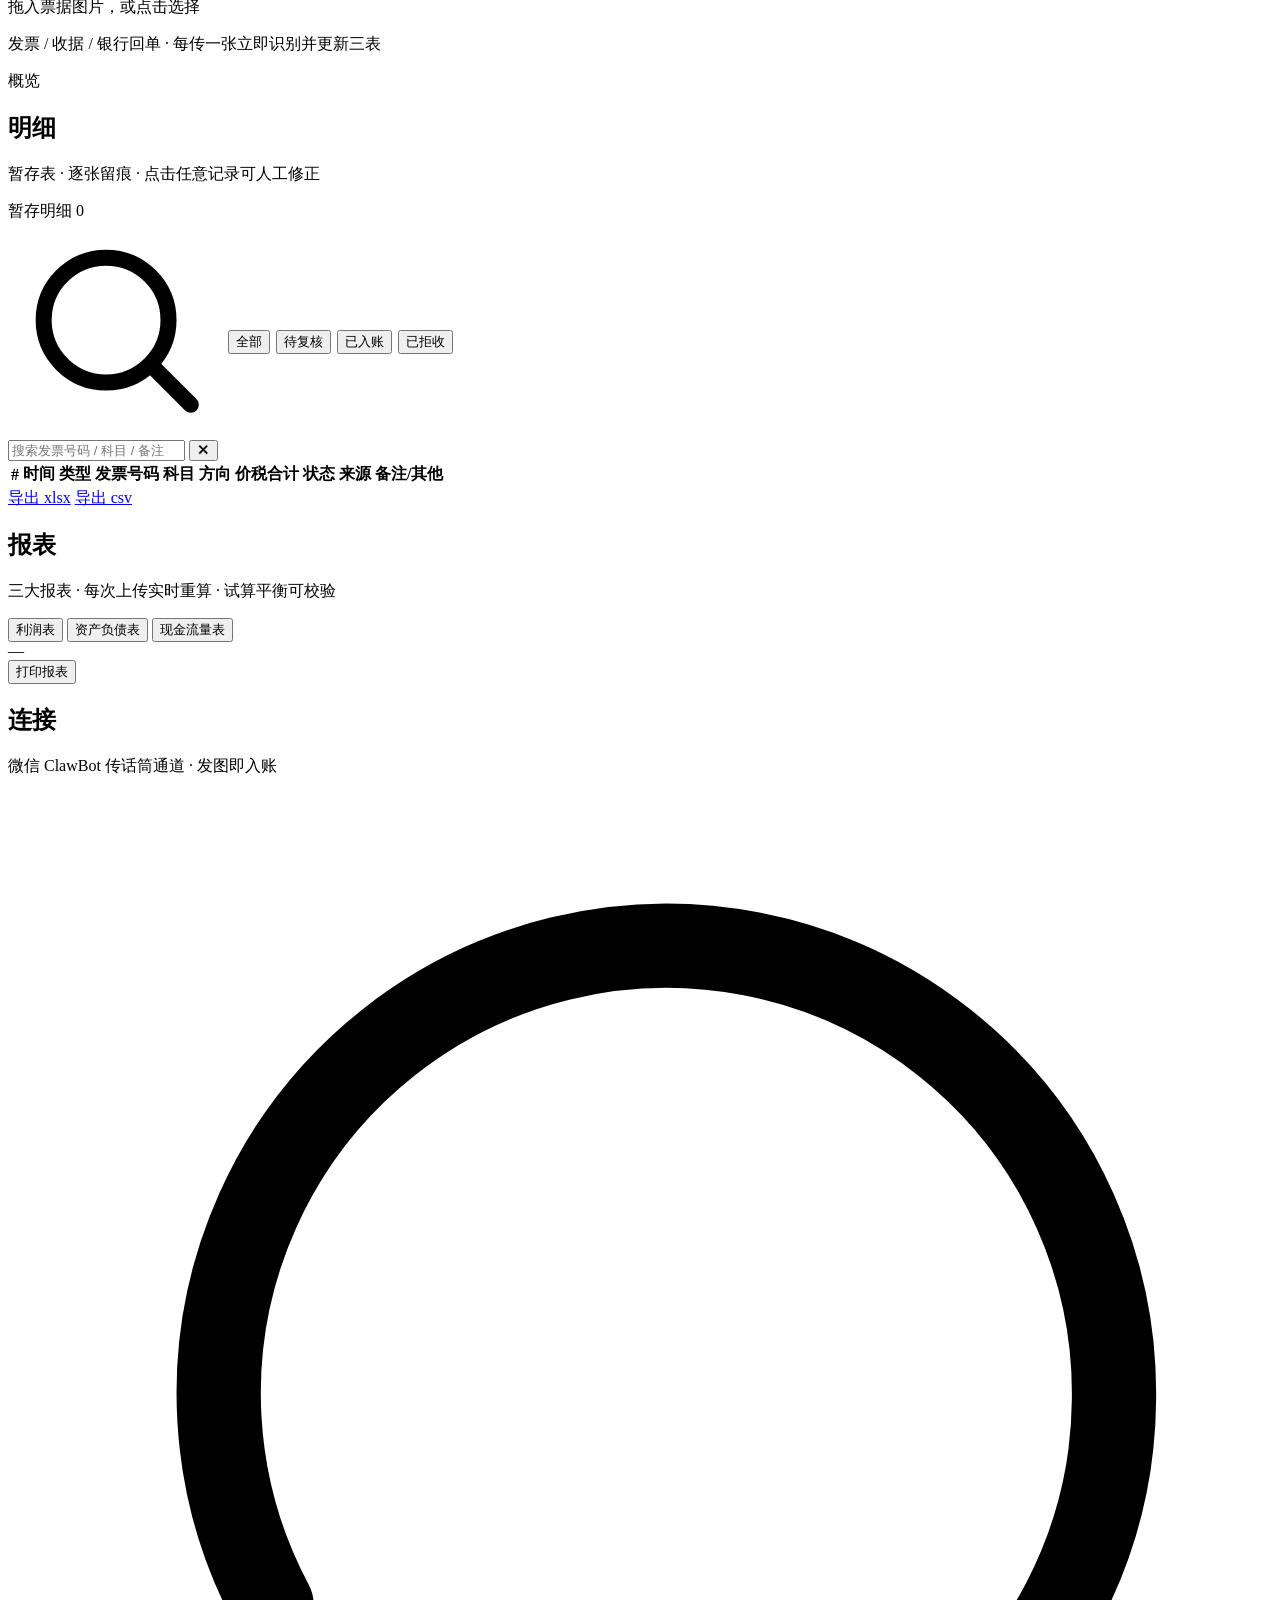
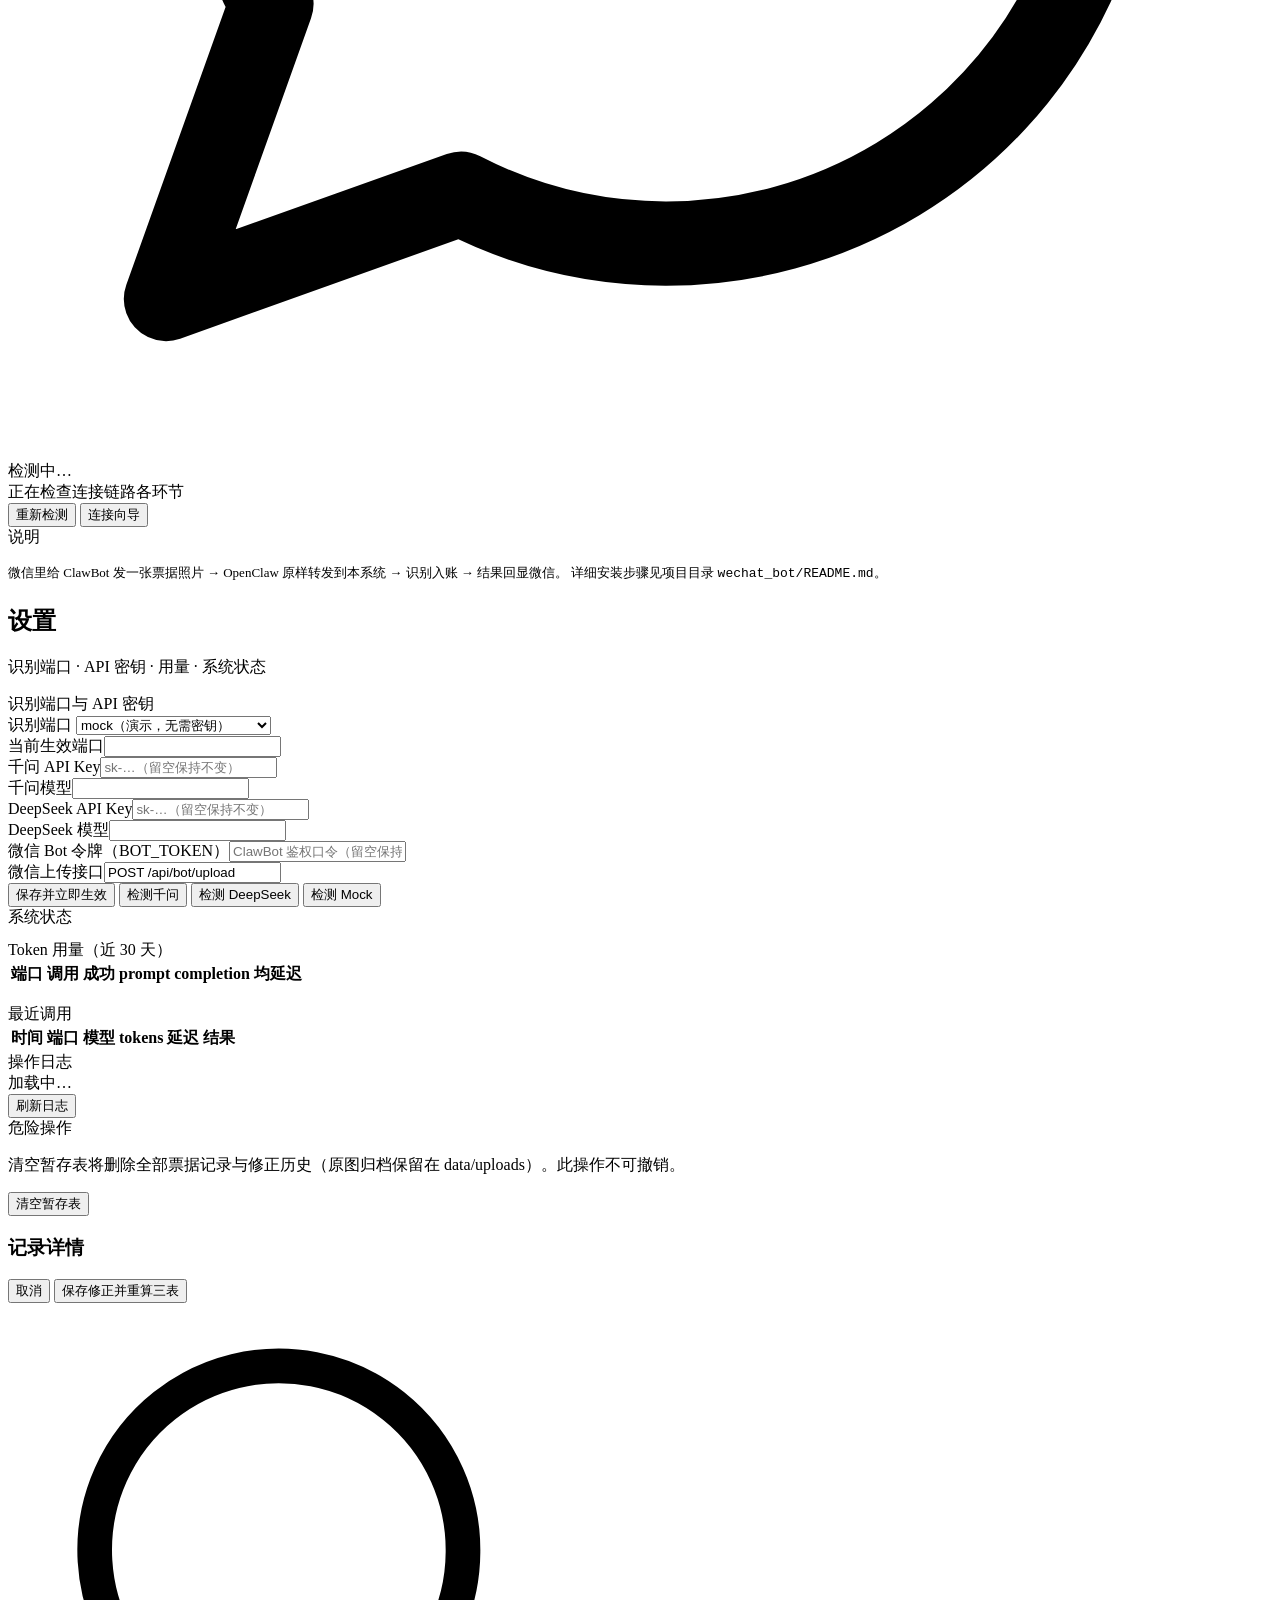
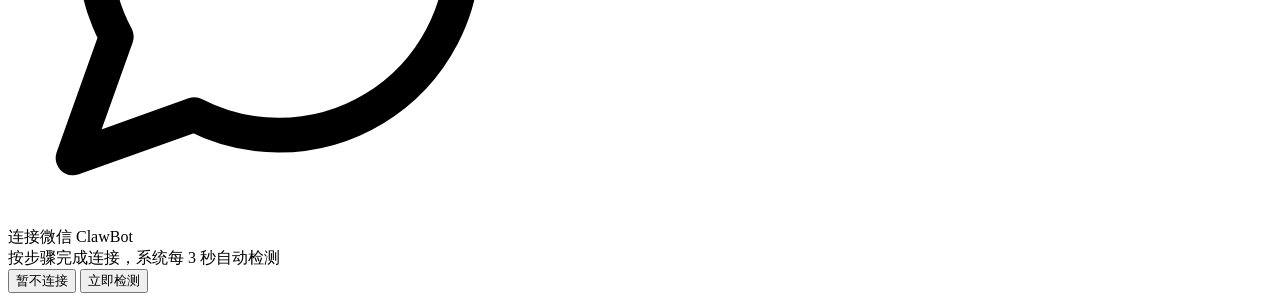
==== commit dedb853f: "v0.6: 严格对照 HIG 全库大改（Liquid Glass 导航层/空状态/骨架屏/搜索栏/焦点环/状态恢复/触觉反馈）" ====
--- a/S.D.版本/app/static/index.html
+++ b/S.D.版本/app/static/index.html
@@ -14,7 +14,7 @@
     <span class="logo">S.D.</span>
     <div>
       <div class="brand-name">智能财务</div>
-      <div class="brand-sub">Phase 1 · v0.4</div>
+      <div class="brand-sub">Phase 1 · v0.6</div>
     </div>
   </div>
   <div class="nav" id="nav">
@@ -58,7 +58,7 @@
     <p class="page-sub">拍张照，剩下的交给系统 · 数据不出本机</p>
 
     <div class="card">
-      <div class="dz" id="dz">
+      <div class="dz" id="dz" tabindex="0" role="button" aria-label="上传票据图片">
         <div class="dz-icon">
           <svg viewBox="0 0 24 24" fill="none" stroke="currentColor" stroke-width="1.6" stroke-linecap="round" stroke-linejoin="round"><path d="M12 16V4M6.5 9.5 12 4l5.5 5.5"/><path d="M4 16v3a2 2 0 0 0 2 2h12a2 2 0 0 0 2-2v-3"/></svg>
         </div>
@@ -80,9 +80,14 @@
     <h1 class="page-title">明细</h1>
     <p class="page-sub">暂存表 · 逐张留痕 · 点击任意记录可人工修正</p>
     <div class="card">
-      <div class="card-title" style="justify-content:space-between">
+      <div class="card-title" style="justify-content:space-between;flex-wrap:wrap;gap:10px">
         <span>暂存明细 <span class="badge" id="recordCount">0</span> <span class="badge warn" id="reviewBadge" style="display:none">0 待复核</span></span>
-        <span class="filters">
+        <span class="filters" style="display:flex;gap:6px;align-items:center;flex-wrap:wrap">
+          <span class="search" id="searchWrap">
+            <svg viewBox="0 0 24 24" fill="none" stroke="currentColor" stroke-width="1.8" stroke-linecap="round"><circle cx="11" cy="11" r="7"/><path d="m20.5 20.5-4.5-4.5"/></svg>
+            <input id="searchInput" placeholder="搜索发票号码 / 科目 / 备注" aria-label="搜索明细">
+            <button class="clear" id="searchClear" aria-label="清除搜索">✕</button>
+          </span>
           <button class="chip active" data-filter="">全部</button>
           <button class="chip" data-filter="review">待复核</button>
           <button class="chip" data-filter="ok">已入账</button>
@@ -98,6 +103,7 @@
           <tbody></tbody>
         </table>
       </div>
+      <div id="recordsEmpty"></div>
       <div class="stmt-actions">
         <a class="btn" href="/api/records/export?format=xlsx">导出 xlsx</a>
         <a class="btn" href="/api/records/export?format=csv">导出 csv</a>
@@ -120,6 +126,7 @@
         <span id="balanceCheck" class="check"></span>
       </div>
       <table class="stmt" id="stmtTable"><tbody></tbody></table>
+      <div id="stmtEmpty"></div>
       <div class="stmt-actions">
         <button class="btn" id="printBtn">打印报表</button>
       </div>
